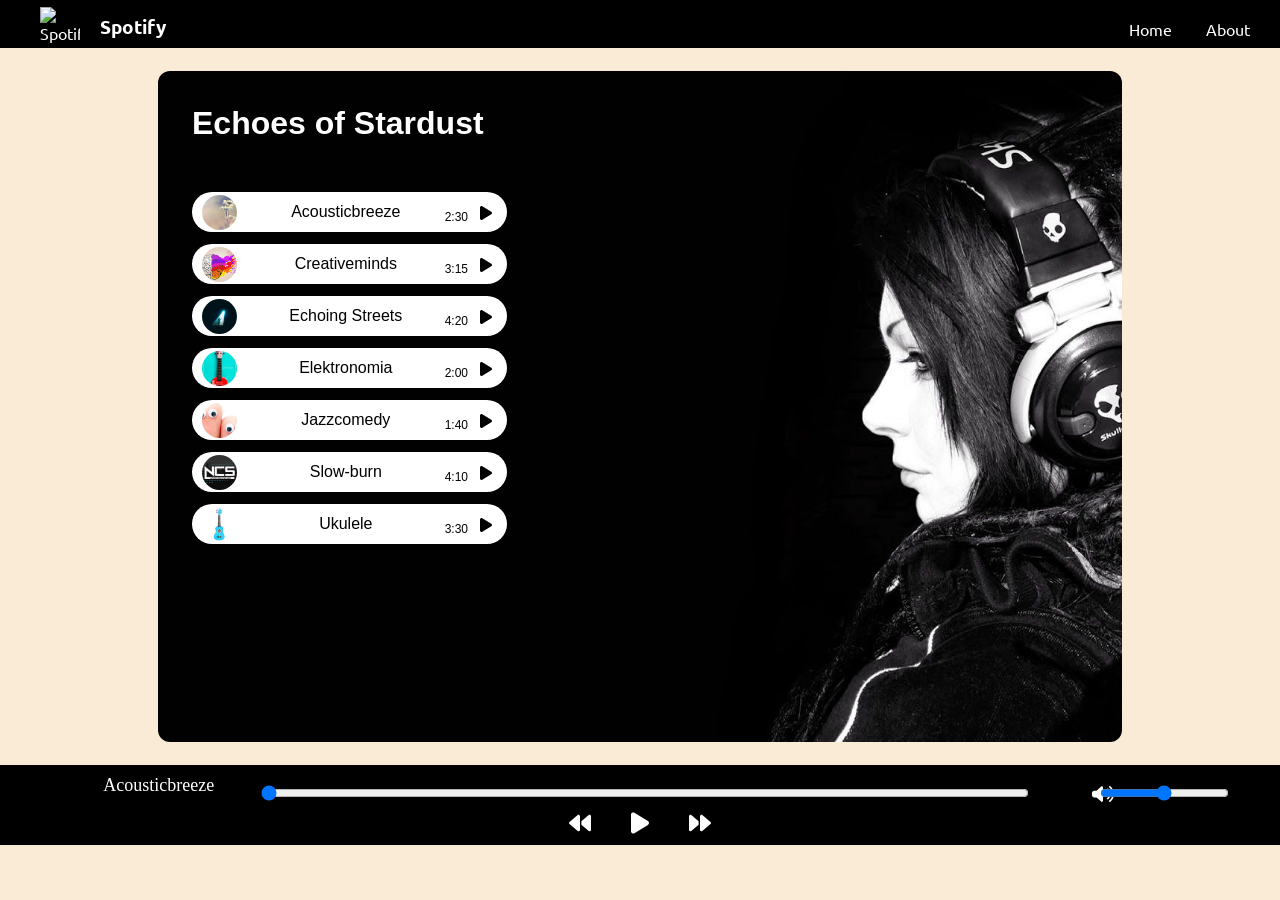
==== index.html @ 51877129 "Added Volume button" ====
<!DOCTYPE html>
<html lang="en">

<head>
  <meta charset="UTF-8">
  <meta name="viewport" content="width=device-width, initial-scale=1.0">
  <title>Spotify Clone</title>
  <link rel="stylesheet" href="style.css">
</head>

<body>
  <nav>
    <div class="nav-left">
      <img src="images/logo.png" alt="Spotify">
      <p>Spotify</p>
    </div>
    <div class="nav-right">
      <a href="#">Home</a>
      <a href="#">About</a>
    </div>
  </nav>

  <div class="container">
    <div class="songList">
      <h1>Echoes of Stardust</h1>
      <div class="songItemcontainer">

        <div class="songItem">
          <img id="bannerImg"  alt="10">
          <span class="songName"></span>
          <span class="songlistplay"><span class="timeStamp">05:34</span><span><img id="0" class="songListIcon"  src="icons/play-solid.svg" alt=""></span></span>
        </div>
        <div class="songItem">
          <img id="bannerImg"  alt="10">
          <span class="songName"></span>
          <span class="songlistplay"><span class="timeStamp">05:34</span><span><img id="1" class="songListIcon"  src="icons/play-solid.svg" alt=""></span></span>
        </div>
        <div class="songItem">
          <img id="bannerImg"  alt="10">
          <span class="songName"></span>
          <span class="songlistplay"><span class="timeStamp">05:34</span><span><img id="2" class="songListIcon"  src="icons/play-solid.svg" alt=""></span></span>
        </div>
        <div class="songItem">
          <img id="bannerImg"  alt="10">
          <span class="songName"></span>
          <span class="songlistplay"><span class="timeStamp">05:34</span><span><img id="3" class="songListIcon"  src="icons/play-solid.svg" alt=""></span></span>
        </div>
        <div class="songItem">
          <img id="bannerImg"  alt="10">
          <span class="songName"></span>
          <span class="songlistplay"><span class="timeStamp">05:34</span><span><img id="4" class="songListIcon"  src="icons/play-solid.svg" alt=""></span></span>
        </div>
        <div class="songItem">
          <img id="bannerImg"  alt="10">
          <span class="songName"></span>
          <span class="songlistplay"><span class="timeStamp">05:34</span><span><img id="5" class="songListIcon"  src="icons/play-solid.svg" alt=""></span></span>
        </div>
        <div class="songItem">
          <img id="bannerImg"  alt="10">
          <span class="songName"></span>
          <span class="songlistplay"><span class="timeStamp">05:34</span><span><img id="6" class="songListIcon"  src="icons/play-solid.svg" alt=""></span></span>
        </div>

      </div>
    </div>
  </div>

  <div class="bottom">
    <input type="range" min="0" max="100" value="0" class="songName" id="songBar">
    <img class="volumeIcon" src="icons/volume-high-solid.svg" alt="">
    <div class="volume-container">
      <input type="range" id="volume" min="0" max="0.4" step="0.01" value="0.2">
  </div>

    <div class="icons">
      <img src="icons/backward-solid.svg" id="previousBtn"></img>
      <img src="icons/play-solid.svg" id="masterPlay"></img>
      <img src="icons/forward-solid.svg" id="nextBtn"></img>
    </div>

    <div class="songInfo">
      <img src="images/playing.gif" width="42px" id="gif" alt="gif"><span id="masterSongName">First Song Name</span>
    </div>

  </div>
  
  <script src="script.js"></script>
</body>

</html>
---- style.css ----
@import url('https://fonts.googleapis.com/css2?family=Roboto:ital,wght@0,100;0,300;0,400;0,500;0,700;0,900;1,100;1,300;1,400;1,500;1,700;1,900&family=Ubuntu:ital,wght@0,400;0,500;0,700;1,700&display=swap');

body {
  background-color: antiquewhite;
}

*{
  margin: 0;
  padding: 0;
}

/* Navbar Design */
nav {
  font-family: "Ubuntu", sans-serif;
  display: flex;
  justify-content: space-between;
  align-items: center;
  background-color: rgb(0, 0, 0);
  color: white;
}

a {
  text-decoration: none;
  color: rgb(255, 255, 255);
  margin-right: 30px;
}

.nav-right {
  margin-top: 10px;
}

.nav-left {
  display: flex;
  align-items: center;
  gap: 20px;
}

.nav-left img {
  width: 40px;
  margin-top: 7px;
  margin-left: 40px;
  padding-bottom: 5px;
} 

.nav-left p {
  margin-top: 6px;
  font-weight: bolder;
  font-size: 1.2rem;
}

/* Container Design */
.songItemcontainer {
  margin-top: 50px;
}

.songItem {
  height: 40px;
  display: flex;
  background-color: white;
  width: 300px;
  color: black;
  margin: 12px 0 ;
  justify-content: space-between;
  align-items: center;
  border-radius: 24px;
  padding-right: 15px;
}

#bannerImg {
  width: 35px;
  margin: 0 10px;
  border-radius: 50%;
}

.timeStamp {
  margin:  0 12px 20px 0;
 font-size: 12px;
}

.songListIcon {
  width: 12px;
  padding-top: 6px;
  cursor: pointer;
  filter: brightness(0%);
}

/* Song Play Bar Design */
.container {
  min-height: 67vh;
  background-color: black;
  color: white;
  font-family: "Varela Round", sans-serif;
  display: flex;
  margin: 23px auto;
  width: 70%;
  border-radius: 12px;
  padding: 34px;
  background-image: url(images/bg.jpg);
  background-size: cover;
}

.bottom {
  position: sticky;
  bottom: 0;
  background-color: rgb(0, 0, 0);
  color: white;
  height: 80px;
  display: flex;
  justify-content: center;
  align-items: center;
  flex-direction: column;
}

#songBar {
  width: 60vw;
  margin: 10px 0px 10px 10px;
  cursor: pointer;
}

.icons {
  display: flex;
  justify-content: center;
  align-items: center;
}

.icons img {
  cursor: pointer;
  width: 22px;
}

#masterPlay {
  margin: 0px 40px;
  width: 18px;
}

.songInfo {
  position: absolute;
  left: 4vw;
  bottom: 5.5vh;
  font-size: 18px;
}

.songInfo img {
  margin-right: 10px;
  opacity: 0;
  transition: opacity 0.4s ease-in;
}

.volumeIcon {
  width: 22px;
  position: absolute;
  right: 13vw;
  bottom: 42px;
}

.volume-container {
  position: absolute;
  right: 4vw;
  bottom: 40px;
}
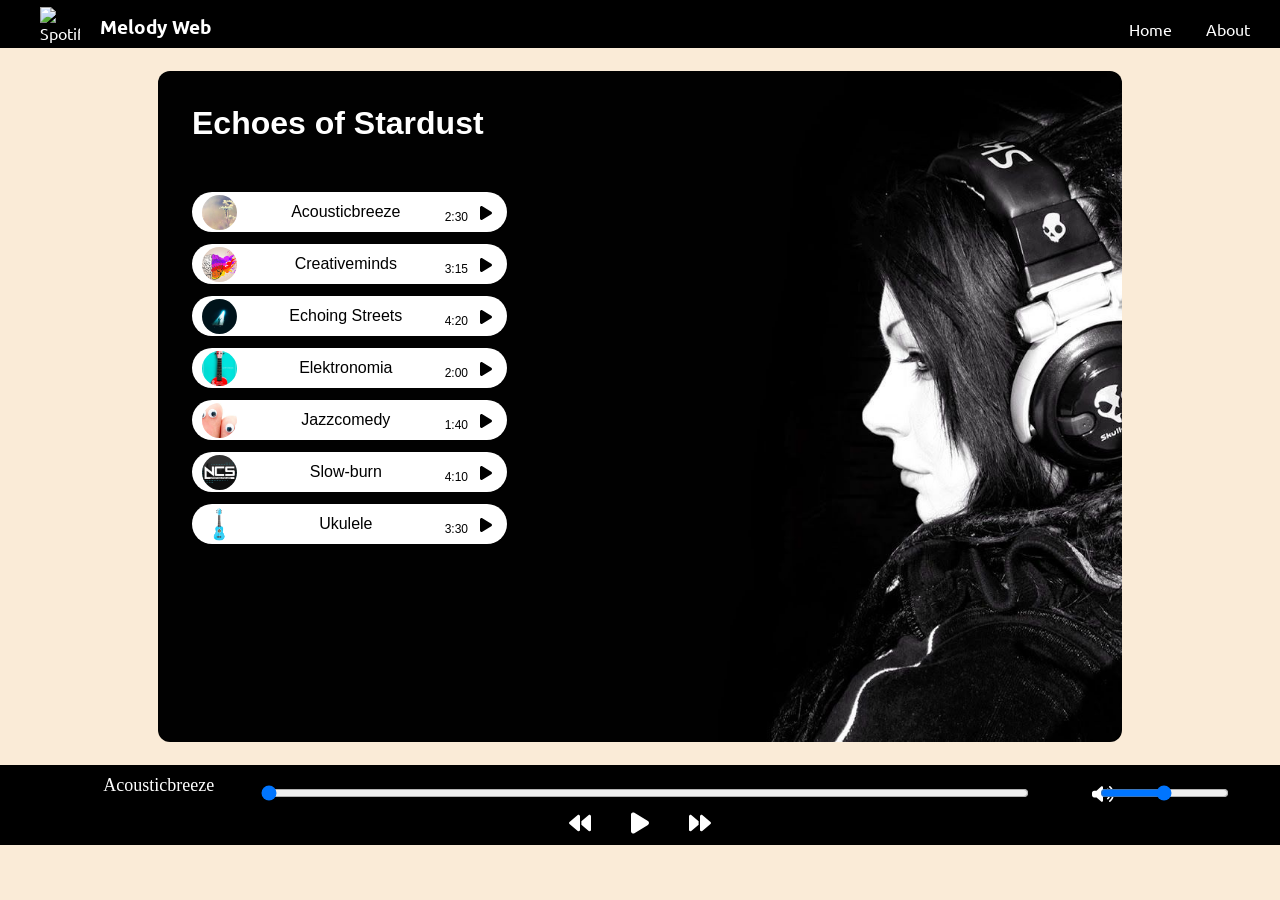
==== commit c8950eea: "Update index.html" ====
--- a/index.html
+++ b/index.html
@@ -4,7 +4,7 @@
 <head>
   <meta charset="UTF-8">
   <meta name="viewport" content="width=device-width, initial-scale=1.0">
-  <title>Spotify Clone</title>
+  <title>Melody Web</title>
   <link rel="stylesheet" href="style.css">
 </head>
 
@@ -12,7 +12,7 @@
   <nav>
     <div class="nav-left">
       <img src="images/logo.png" alt="Spotify">
-      <p>Spotify</p>
+      <p>Melody Web</p>
     </div>
     <div class="nav-right">
       <a href="#">Home</a>
@@ -87,4 +87,4 @@
   <script src="script.js"></script>
 </body>
 
-</html>+</html>
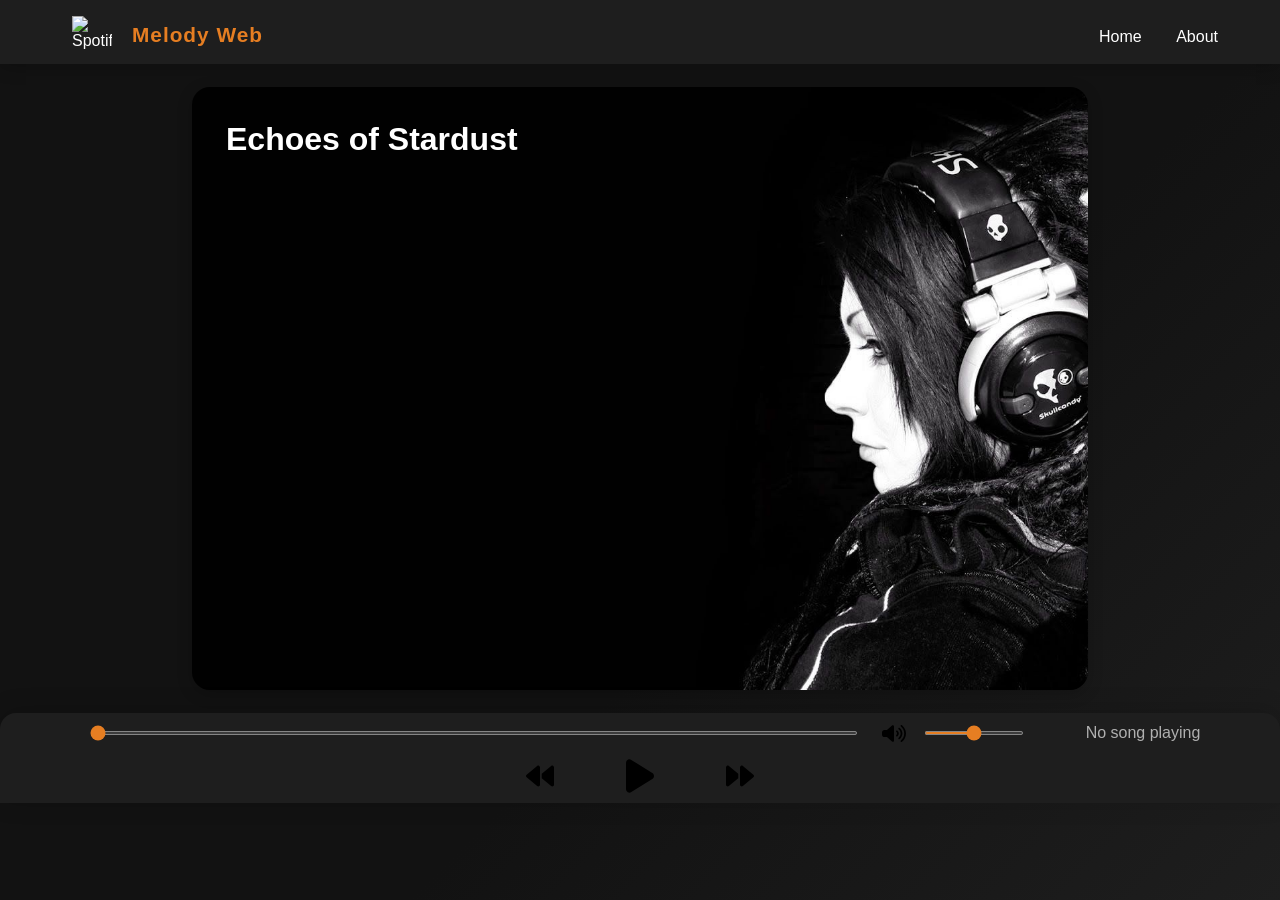
==== commit 88865a20: "Made the songs loading Dynamic" ====
--- a/index.html
+++ b/index.html
@@ -24,67 +24,34 @@
     <div class="songList">
       <h1>Echoes of Stardust</h1>
       <div class="songItemcontainer">
-
-        <div class="songItem">
-          <img id="bannerImg"  alt="10">
-          <span class="songName"></span>
-          <span class="songlistplay"><span class="timeStamp">05:34</span><span><img id="0" class="songListIcon"  src="icons/play-solid.svg" alt=""></span></span>
-        </div>
-        <div class="songItem">
-          <img id="bannerImg"  alt="10">
-          <span class="songName"></span>
-          <span class="songlistplay"><span class="timeStamp">05:34</span><span><img id="1" class="songListIcon"  src="icons/play-solid.svg" alt=""></span></span>
-        </div>
-        <div class="songItem">
-          <img id="bannerImg"  alt="10">
-          <span class="songName"></span>
-          <span class="songlistplay"><span class="timeStamp">05:34</span><span><img id="2" class="songListIcon"  src="icons/play-solid.svg" alt=""></span></span>
-        </div>
-        <div class="songItem">
-          <img id="bannerImg"  alt="10">
-          <span class="songName"></span>
-          <span class="songlistplay"><span class="timeStamp">05:34</span><span><img id="3" class="songListIcon"  src="icons/play-solid.svg" alt=""></span></span>
-        </div>
-        <div class="songItem">
-          <img id="bannerImg"  alt="10">
-          <span class="songName"></span>
-          <span class="songlistplay"><span class="timeStamp">05:34</span><span><img id="4" class="songListIcon"  src="icons/play-solid.svg" alt=""></span></span>
-        </div>
-        <div class="songItem">
-          <img id="bannerImg"  alt="10">
-          <span class="songName"></span>
-          <span class="songlistplay"><span class="timeStamp">05:34</span><span><img id="5" class="songListIcon"  src="icons/play-solid.svg" alt=""></span></span>
-        </div>
-        <div class="songItem">
-          <img id="bannerImg"  alt="10">
-          <span class="songName"></span>
-          <span class="songlistplay"><span class="timeStamp">05:34</span><span><img id="6" class="songListIcon"  src="icons/play-solid.svg" alt=""></span></span>
-        </div>
-
+        <div id="songListContainer" class="songItemcontainer"></div>
       </div>
     </div>
   </div>
 
   <div class="bottom">
-    <input type="range" min="0" max="100" value="0" class="songName" id="songBar">
-    <img class="volumeIcon" src="icons/volume-high-solid.svg" alt="">
-    <div class="volume-container">
-      <input type="range" id="volume" min="0" max="0.4" step="0.01" value="0.2">
-  </div>
-
-    <div class="icons">
-      <img src="icons/backward-solid.svg" id="previousBtn"></img>
-      <img src="icons/play-solid.svg" id="masterPlay"></img>
-      <img src="icons/forward-solid.svg" id="nextBtn"></img>
+  <div class="controls-bar">
+    <input type="range" min="0" max="100" value="0" id="songBar">
+    
+    <div class="volume-controls">
+      <img class="volumeIcon" src="icons/volume-high-solid.svg" alt="">
+      <input type="range" id="volume" min="0" max="1" step="0.01" value="0.5">
     </div>
 
     <div class="songInfo">
-      <img src="images/playing.gif" width="42px" id="gif" alt="gif"><span id="masterSongName">First Song Name</span>
+      <img src="images/playing.gif" width="28px" id="gif" alt="gif">
+      <span id="masterSongName">No song playing</span>
     </div>
+  </div>
 
+  <div class="icons">
+    <img src="icons/backward-solid.svg" id="previousBtn">
+    <img src="icons/play-solid.svg" id="masterPlay">
+    <img src="icons/forward-solid.svg" id="nextBtn">
   </div>
-  
-  <script src="script.js"></script>
+</div>
+
+<script src="script.js"></script>
 </body>
 
-</html>
+</html>
--- a/style.css
+++ b/style.css
@@ -1,12 +1,30 @@
+:root {
+  --primary-bg: #121212;
+  --secondary-bg: #1e1e1e;
+  --accent: #e67e22;             /* Warm orange */
+  --accent-hover: #d35400;
+  --text-main: #ffffff;
+  --text-secondary: #b0b0b0;
+  --card-bg: #2c2c2c;
+  --card-hover: #3a3a3a;
+  --border-radius: 16px;
+  --shadow: 0 4px 16px rgba(0, 0, 0, 0.2);
+}
+
+
 @import url('https://fonts.googleapis.com/css2?family=Roboto:ital,wght@0,100;0,300;0,400;0,500;0,700;0,900;1,100;1,300;1,400;1,500;1,700;1,900&family=Ubuntu:ital,wght@0,400;0,500;0,700;1,700&display=swap');
 
 body {
-  background-color: antiquewhite;
-}
-
-*{
+  background: linear-gradient(135deg, var(--primary-bg) 60%, var(--secondary-bg) 100%);
+  color: var(--text-main);
+  font-family: 'Roboto', 'Ubuntu', sans-serif;
+  min-height: 100vh;
+}
+
+* {
   margin: 0;
   padding: 0;
+  box-sizing: border-box;
 }
 
 /* Navbar Design */
@@ -15,14 +33,22 @@
   display: flex;
   justify-content: space-between;
   align-items: center;
-  background-color: rgb(0, 0, 0);
-  color: white;
+  background: var(--secondary-bg);
+  color: var(--text-main);
+  box-shadow: var(--shadow);
+  padding: 0 32px;
+  height: 64px;
 }
 
 a {
   text-decoration: none;
-  color: rgb(255, 255, 255);
+  color: var(--text-main);
   margin-right: 30px;
+  font-weight: 500;
+  transition: color 0.2s;
+}
+a:hover {
+  color: var(--accent);
 }
 
 .nav-right {
@@ -40,12 +66,14 @@
   margin-top: 7px;
   margin-left: 40px;
   padding-bottom: 5px;
-} 
+}
 
 .nav-left p {
   margin-top: 6px;
   font-weight: bolder;
-  font-size: 1.2rem;
+  font-size: 1.3rem;
+  letter-spacing: 1px;
+  color: var(--accent);
 }
 
 /* Container Design */
@@ -54,103 +82,138 @@
 }
 
 .songItem {
-  height: 40px;
-  display: flex;
-  background-color: white;
-  width: 300px;
-  color: black;
-  margin: 12px 0 ;
+  height: 56px;
+  display: flex;
+  background: var(--card-bg);
+  color: var(--text-main);
+  width: 340px;
+  margin: 16px 0;
   justify-content: space-between;
   align-items: center;
-  border-radius: 24px;
-  padding-right: 15px;
-}
-
-#bannerImg {
-  width: 35px;
-  margin: 0 10px;
+  border-radius: var(--border-radius);
+  padding-right: 18px;
+  box-shadow: var(--shadow);
+  transition: background 0.2s, transform 0.2s;
+  cursor: pointer;
+}
+.songItem:hover {
+  background: var(--card-hover);
+  transform: translateY(-2px) scale(1.02);
+}
+
+.bannerImg {
+  width: 44px;
+  margin: 0 14px;
   border-radius: 50%;
+  box-shadow: 0 2px 8px rgba(0,0,0,0.18);
+  border: 2px solid var(--accent);
+}
+
+.songName {
+  font-weight: 500;
+  font-size: 1.1rem;
+  color: var(--text-main);
 }
 
 .timeStamp {
-  margin:  0 12px 20px 0;
- font-size: 12px;
+  margin: 0 12px 20px 0;
+  font-size: 13px;
+  color: var(--text-secondary);
 }
 
 .songListIcon {
-  width: 12px;
+  width: 18px;
   padding-top: 6px;
   cursor: pointer;
-  filter: brightness(0%);
+  filter: brightness(0) invert(1);
+  transition: filter 0.2s;
+}
+.songListIcon:hover {
+  filter: brightness(0) invert(0.7) sepia(1) hue-rotate(-20deg) saturate(5) brightness(1.2);
 }
 
 /* Song Play Bar Design */
 .container {
   min-height: 67vh;
-  background-color: black;
-  color: white;
+  background: var(--secondary-bg);
+  color: var(--text-main);
   font-family: "Varela Round", sans-serif;
   display: flex;
   margin: 23px auto;
   width: 70%;
-  border-radius: 12px;
+  border-radius: 18px;
   padding: 34px;
   background-image: url(images/bg.jpg);
   background-size: cover;
+  box-shadow: var(--shadow);
 }
 
 .bottom {
   position: sticky;
   bottom: 0;
-  background-color: rgb(0, 0, 0);
-  color: white;
-  height: 80px;
+  background: var(--secondary-bg);
+  color: var(--text-main);
+  height: 90px;
   display: flex;
   justify-content: center;
   align-items: center;
   flex-direction: column;
+  box-shadow: 0 -2px 24px rgba(0,0,0,0.18);
+  border-top-left-radius: var(--border-radius);
+  border-top-right-radius: var(--border-radius);
 }
 
 #songBar {
   width: 60vw;
   margin: 10px 0px 10px 10px;
   cursor: pointer;
+  accent-color: var(--accent);
+  background: var(--primary-bg);
+  border-radius: 8px;
+  height: 4px;
 }
 
 .icons {
   display: flex;
   justify-content: center;
   align-items: center;
+  gap: 32px;
 }
 
 .icons img {
   cursor: pointer;
-  width: 22px;
+  width: 28px;
+  filter: invert(1) brightness(1.2);
+  transition: filter 0.2s, transform 0.2s;
+}
+.icons img:hover {
+  filter: invert(1) brightness(1.5) sepia(1) hue-rotate(-20deg) saturate(5) brightness(1.2);
+  transform: scale(1.15);
 }
 
 #masterPlay {
   margin: 0px 40px;
-  width: 18px;
+  width: 28px;
 }
 
 .songInfo {
-  position: absolute;
-  left: 4vw;
-  bottom: 5.5vh;
-  font-size: 18px;
-}
-
+  display: flex;
+  align-items: center;
+  gap: 10px;
+  font-size: 16px;
+  color: var(--text-secondary);
+}
 .songInfo img {
-  margin-right: 10px;
   opacity: 0;
-  transition: opacity 0.4s ease-in;
+  transition: opacity 0.3s ease-in;
 }
 
 .volumeIcon {
-  width: 22px;
+  width: 26px;
   position: absolute;
   right: 13vw;
   bottom: 42px;
+  filter: invert(1) brightness(1.2);
 }
 
 .volume-container {
@@ -158,3 +221,76 @@
   right: 4vw;
   bottom: 40px;
 }
+
+#volume {
+  accent-color: var(--accent);
+  width: 110px;
+  margin-left: 8px;
+  border-radius: 8px;
+  background: var(--primary-bg);
+  height: 4px;
+}
+
+.controls-bar {
+  display: flex;
+  align-items: center;
+  justify-content: center;
+  gap: 24px;
+  margin-bottom: 12px;
+  flex-wrap: wrap;
+}
+
+.volume-controls {
+  display: flex;
+  align-items: center;
+  gap: 10px;
+}
+
+.volumeIcon {
+  position: static;
+  width: 24px;
+  filter: invert(1) brightness(1.2);
+}
+
+#volume {
+  width: 100px;
+}
+
+
+@media (max-width: 900px) {
+  .container {
+    width: 95%;
+    padding: 18px;
+  }
+  .songItem {
+    width: 95vw;
+    max-width: 340px;
+  }
+  #songBar {
+    width: 90vw;
+  }
+}
+
+@media (max-width: 600px) {
+  .bottom {
+    height: auto;
+    padding: 16px 10px;
+    flex-direction: column;
+  }
+
+  .controls-bar {
+    flex-direction: column;
+    gap: 12px;
+  }
+
+  .volume-controls {
+    justify-content: center;
+  }
+
+  .songInfo {
+    position: static;
+    font-size: 16px;
+    margin-top: 10px;
+    justify-content: center;
+  }
+}
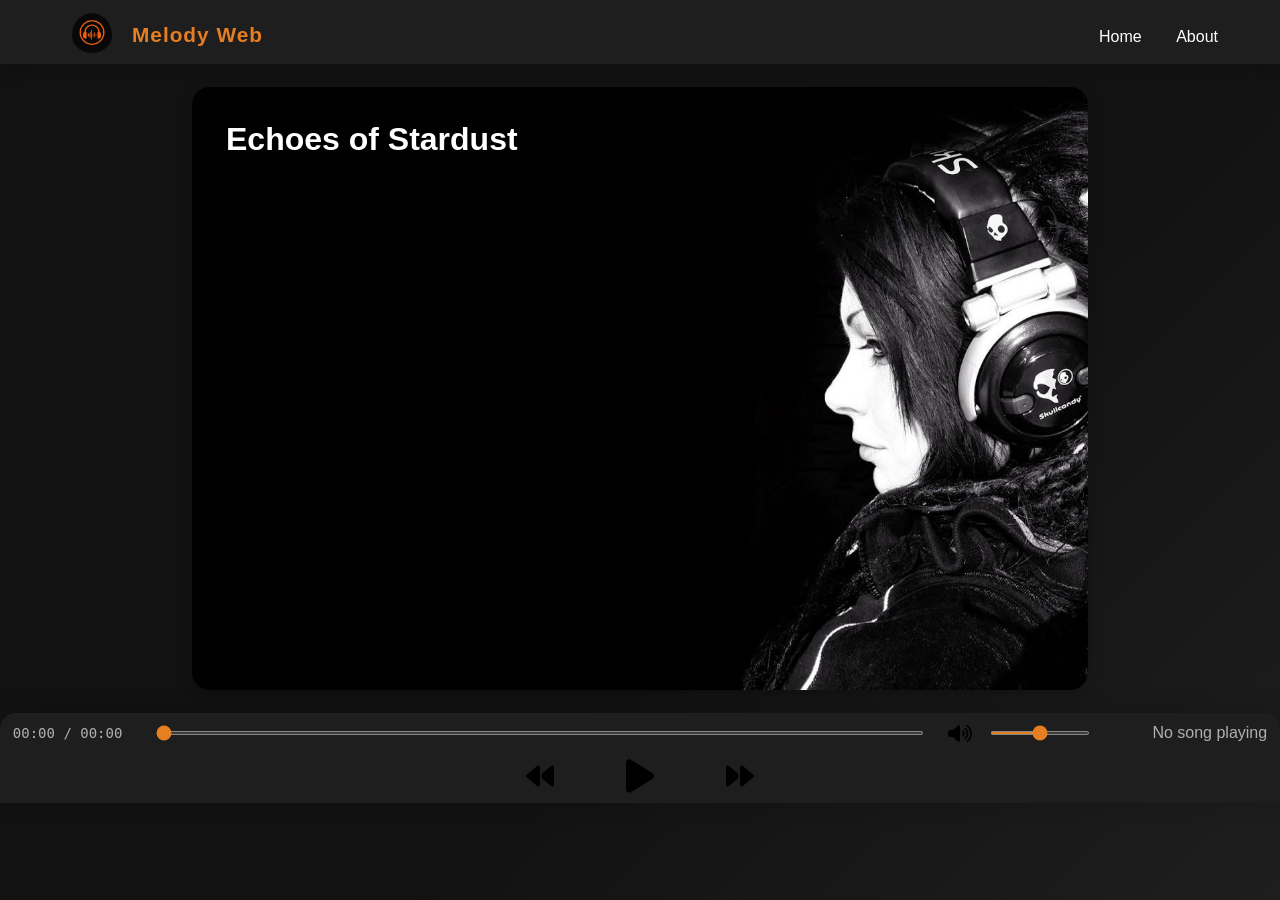
==== commit d8cbf544: "Added minor functionalities and Logo" ====
--- a/index.html
+++ b/index.html
@@ -11,7 +11,7 @@
 <body>
   <nav>
     <div class="nav-left">
-      <img src="images/logo.png" alt="Spotify">
+      <img src="images/mainlogo.png" alt="Spotify">
       <p>Melody Web</p>
     </div>
     <div class="nav-right">
@@ -31,6 +31,10 @@
 
   <div class="bottom">
   <div class="controls-bar">
+    <div class="time-progress">
+      <span id="currentTime">00:00</span> / <span id="totalDuration">00:00</span>
+   </div>
+
     <input type="range" min="0" max="100" value="0" id="songBar">
     
     <div class="volume-controls">
--- a/style.css
+++ b/style.css
@@ -1,7 +1,7 @@
 :root {
   --primary-bg: #121212;
   --secondary-bg: #1e1e1e;
-  --accent: #e67e22;             /* Warm orange */
+  --accent: #e67e22;             
   --accent-hover: #d35400;
   --text-main: #ffffff;
   --text-secondary: #b0b0b0;
@@ -66,6 +66,7 @@
   margin-top: 7px;
   margin-left: 40px;
   padding-bottom: 5px;
+  border-radius: 50%;
 }
 
 .nav-left p {
@@ -82,20 +83,72 @@
 }
 
 .songItem {
-  height: 56px;
-  display: flex;
+  display: flex;
+  align-items: center;
+  justify-content: space-between;
   background: var(--card-bg);
   color: var(--text-main);
   width: 340px;
   margin: 16px 0;
-  justify-content: space-between;
-  align-items: center;
   border-radius: var(--border-radius);
-  padding-right: 18px;
+  padding: 0 16px;
+  height: 56px;
   box-shadow: var(--shadow);
   transition: background 0.2s, transform 0.2s;
   cursor: pointer;
 }
+
+.songItem:hover {
+  background: var(--card-hover);
+  transform: translateY(-2px) scale(1.02);
+}
+
+.songItem img.bannerImg {
+  width: 44px;
+  border-radius: 50%;
+  margin-right: 12px;
+  border: 2px solid var(--accent);
+  box-shadow: 0 2px 8px rgba(0, 0, 0, 0.18);
+}
+
+.songName {
+  flex: 1;
+  font-weight: 500;
+  font-size: 1.05rem;
+  color: var(--text-main);
+  white-space: nowrap;
+  overflow: hidden;
+  text-overflow: ellipsis;
+}
+
+.songName:hover {
+  overflow: visible;
+  white-space: normal;
+  background: rgba(0, 0, 0, 0.8);
+  padding: 4px 6px;
+  border-radius: 6px;
+  position: absolute;
+  z-index: 10;
+}
+
+.songlistplay {
+  display: flex;
+  align-items: center;
+  gap: 8px;
+}
+
+.timeStamp {
+  font-size: 13px;
+  color: var(--text-secondary);
+}
+
+.time-progress {
+  font-size: 14px;
+  font-family: monospace;
+  color: var(--text-secondary);
+  min-width: 100px;
+}
+
 .songItem:hover {
   background: var(--card-hover);
   transform: translateY(-2px) scale(1.02);
@@ -113,12 +166,6 @@
   font-weight: 500;
   font-size: 1.1rem;
   color: var(--text-main);
-}
-
-.timeStamp {
-  margin: 0 12px 20px 0;
-  font-size: 13px;
-  color: var(--text-secondary);
 }
 
 .songListIcon {
@@ -256,7 +303,6 @@
   width: 100px;
 }
 
-
 @media (max-width: 900px) {
   .container {
     width: 95%;
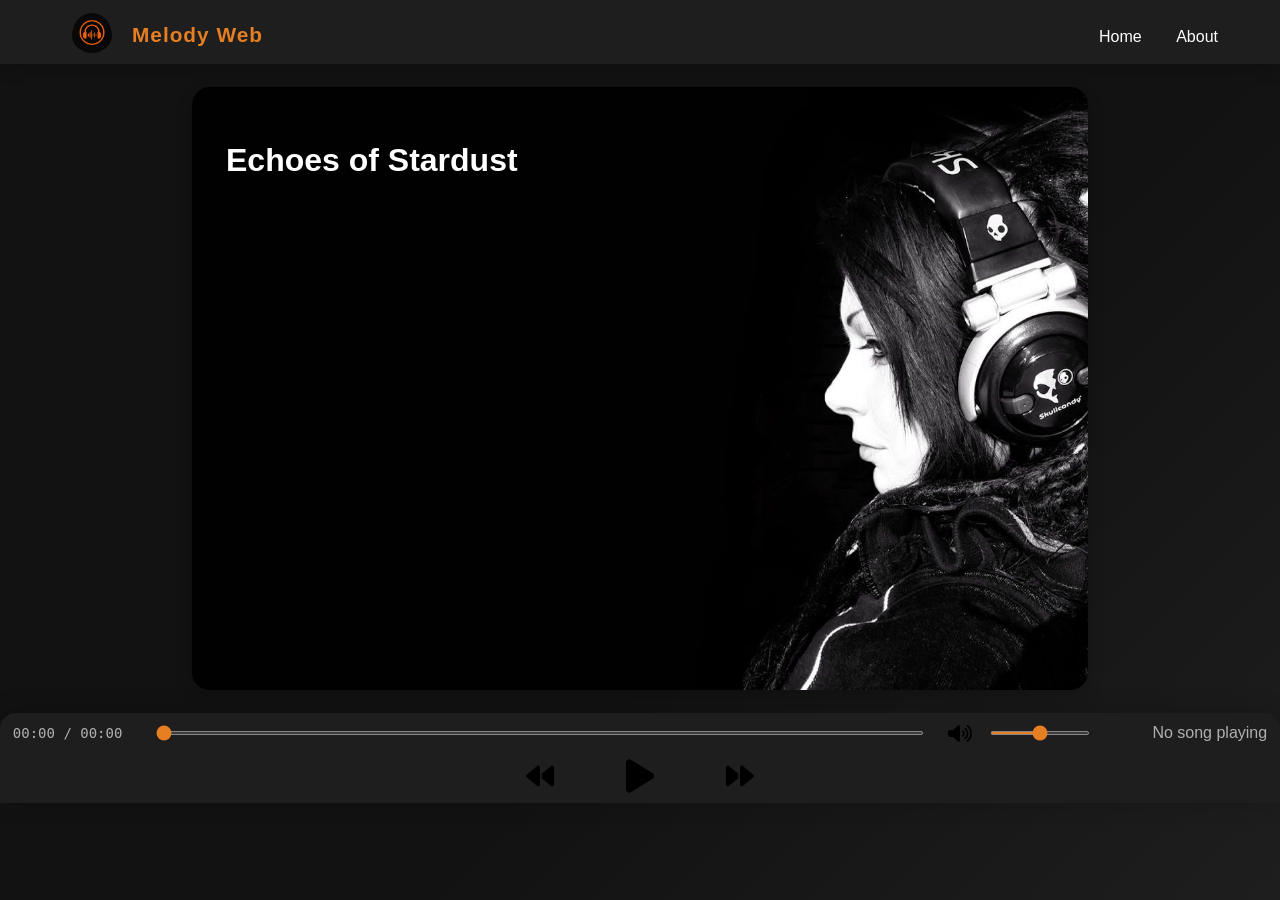
==== commit e523fc90: "Added Infinite Scrolling and standardised the styling for all browser" ====
--- a/index.html
+++ b/index.html
@@ -5,13 +5,14 @@
   <meta charset="UTF-8">
   <meta name="viewport" content="width=device-width, initial-scale=1.0">
   <title>Melody Web</title>
+  <link rel="stylesheet" href="normalize.css">
   <link rel="stylesheet" href="style.css">
 </head>
 
 <body>
   <nav>
     <div class="nav-left">
-      <img src="images/mainlogo.png" alt="Spotify">
+      <img src="images/logo.png" alt="Spotify">
       <p>Melody Web</p>
     </div>
     <div class="nav-right">
@@ -23,9 +24,7 @@
   <div class="container">
     <div class="songList">
       <h1>Echoes of Stardust</h1>
-      <div class="songItemcontainer">
-        <div id="songListContainer" class="songItemcontainer"></div>
-      </div>
+      <div id="songListContainer" class="songItemcontainer"></div>
     </div>
   </div>
 
--- a/style.css
+++ b/style.css
@@ -77,9 +77,32 @@
   color: var(--accent);
 }
 
-/* Container Design */
 .songItemcontainer {
   margin-top: 50px;
+  max-height: 500px;
+  overflow-y: auto;
+  overflow-x: hidden;
+  padding-right: 4px;
+}
+
+.songItemcontainer::-webkit-scrollbar {
+  width: 8px;
+}
+
+.songItemcontainer::-webkit-scrollbar-track {
+  background: transparent;
+}
+
+.songItemcontainer::-webkit-scrollbar-thumb {
+  background-color: var(--card-hover);
+  border-radius: 8px;
+  border: 2px solid transparent;
+  background-clip: content-box;
+}
+
+.songItemcontainer {
+  scrollbar-width: thin;
+  scrollbar-color: var(--card-hover) transparent;
 }
 
 .songItem {
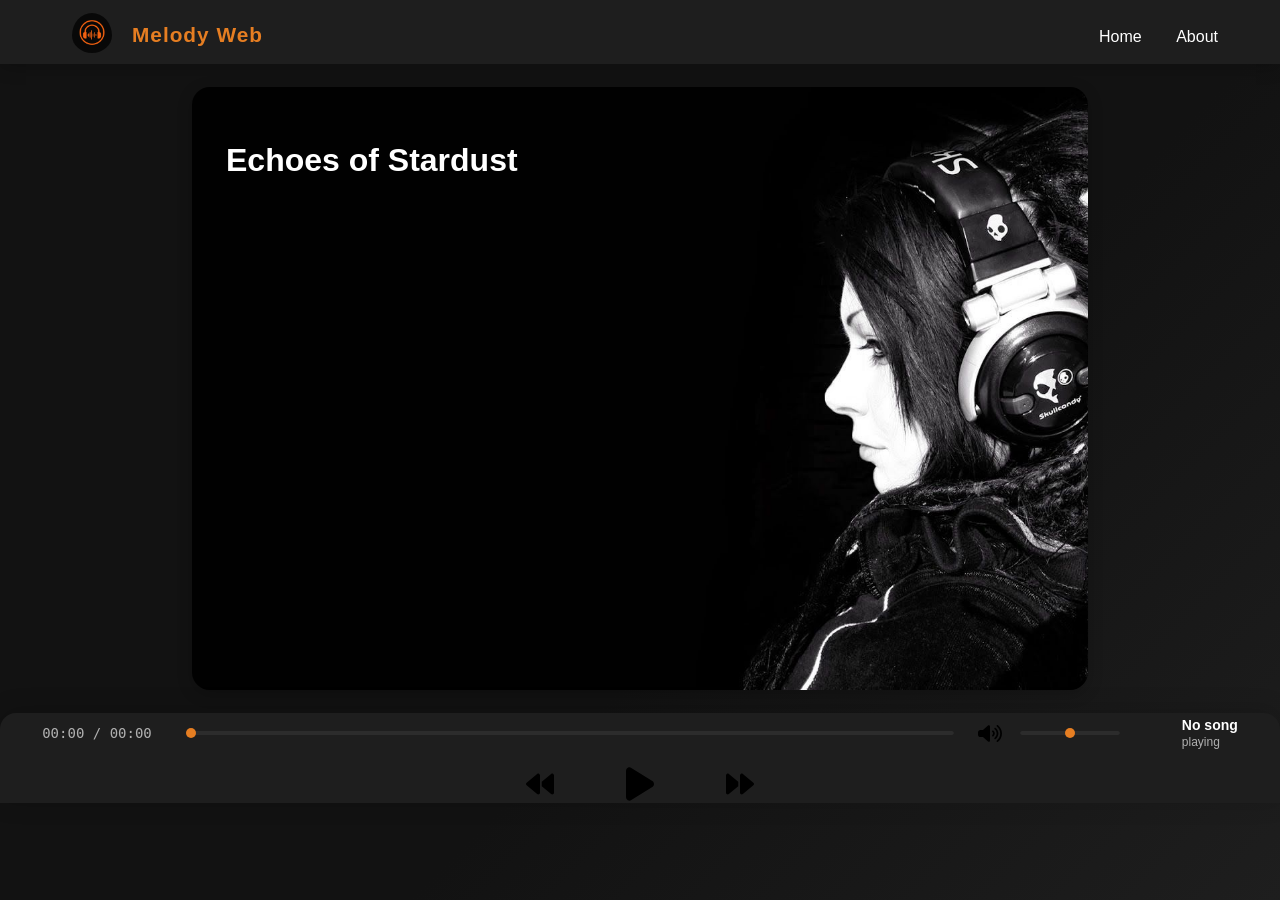
==== commit 748a1424: "fixed minor bugs" ====
--- a/index.html
+++ b/index.html
@@ -43,7 +43,10 @@
 
     <div class="songInfo">
       <img src="images/playing.gif" width="28px" id="gif" alt="gif">
-      <span id="masterSongName">No song playing</span>
+      <div id="masterSongName">
+        <span class="track-title">No song</span>
+        <span class="track-artist">playing</span>
+      </div>
     </div>
   </div>
 
--- a/style.css
+++ b/style.css
@@ -185,12 +185,6 @@
   border: 2px solid var(--accent);
 }
 
-.songName {
-  font-weight: 500;
-  font-size: 1.1rem;
-  color: var(--text-main);
-}
-
 .songListIcon {
   width: 18px;
   padding-top: 6px;
@@ -308,6 +302,8 @@
   gap: 24px;
   margin-bottom: 12px;
   flex-wrap: wrap;
+  min-height: 40px;
+  overflow: hidden;
 }
 
 .volume-controls {
@@ -324,6 +320,85 @@
 
 #volume {
   width: 100px;
+}
+
+#masterSongName {
+  max-width: 200px;
+  display: flex;
+  flex-direction: column;
+  font-size: 14px;
+  color: var(--text-main);
+  white-space: nowrap;
+  overflow: hidden;
+  text-overflow: ellipsis;
+  max-width: 200px;
+  line-height: 1.3;
+  text-align: left;
+  text-overflow: ellipsis;
+}
+
+.track-title {
+  font-weight: 600;
+  color: var(--text-main);
+}
+
+.track-artist {
+  font-size: 12px;
+  color: var(--text-secondary);
+  font-weight: 400;
+}
+
+/* Shrink the range slider thumbs and add hover effect */
+
+/* General range styling */
+input[type="range"] {
+  -webkit-appearance: none;
+  appearance: none;
+  background: var(--primary-bg);
+  height: 4px;
+  border-radius: 4px;
+  cursor: pointer;
+}
+
+/* Track style for Chrome/Edge/Safari */
+input[type="range"]::-webkit-slider-runnable-track {
+  background: var(--card-bg);
+  height: 4px;
+  border-radius: 4px;
+}
+
+/* Thumb style */
+input[type="range"]::-webkit-slider-thumb {
+  -webkit-appearance: none;
+  appearance: none;
+  height: 10px;
+  width: 10px;
+  background: var(--accent);
+  border-radius: 50%;
+  cursor: pointer;
+  transition: transform 0.2s ease;
+  margin-top: -3px; /* Aligns with track */
+}
+
+input[type="range"]::-webkit-slider-thumb:hover {
+  transform: scale(1.2);
+  background: var(--accent-hover);
+}
+
+/* Firefox thumb */
+input[type="range"]::-moz-range-thumb {
+  height: 10px;
+  width: 10px;
+  background: var(--accent);
+  border: none;
+  border-radius: 50%;
+  cursor: pointer;
+  transition: transform 0.2s ease;
+}
+
+input[type="range"]::-moz-range-thumb:hover {
+  transform: scale(1.3);
+  background: var(--accent-hover);
 }
 
 @media (max-width: 900px) {
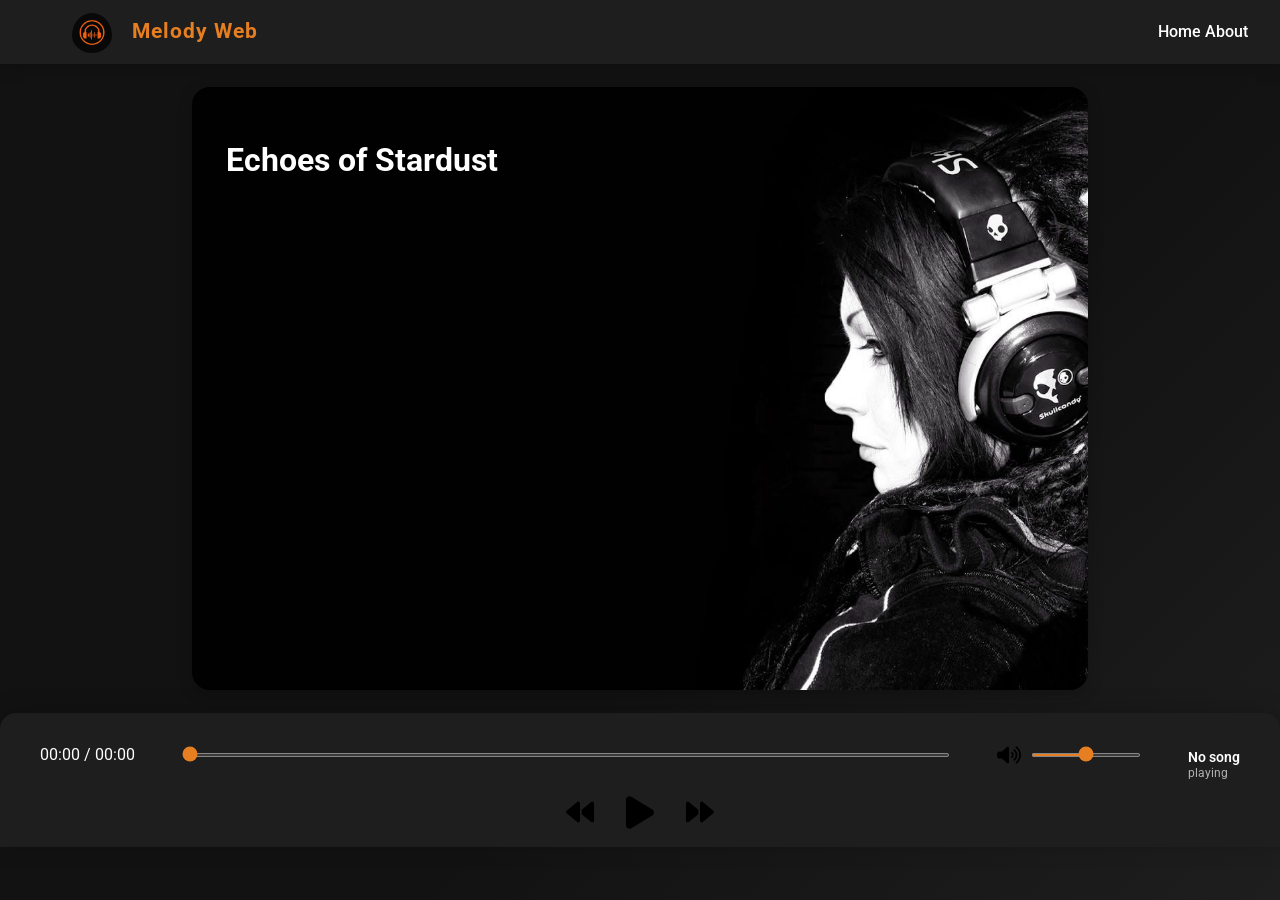
==== commit 386c5743: "Added different files for css and minor functionality in player" ====
--- a/index.html
+++ b/index.html
@@ -5,8 +5,11 @@
   <meta charset="UTF-8">
   <meta name="viewport" content="width=device-width, initial-scale=1.0">
   <title>Melody Web</title>
-  <link rel="stylesheet" href="normalize.css">
-  <link rel="stylesheet" href="style.css">
+  <link rel="stylesheet" href="styles/normalize.css">
+  <!-- <link rel="stylesheet" href="styles/style.css"> -->
+  <link rel="stylesheet" href="styles/base.css">
+  <link rel="stylesheet" href="styles/theme.css">
+  <link rel="stylesheet" href="styles/responsive.css">
 </head>
 
 <body>
@@ -17,7 +20,7 @@
     </div>
     <div class="nav-right">
       <a href="#">Home</a>
-      <a href="#">About</a>
+      <a href="About.html">About</a>
     </div>
   </nav>
 
--- a/styles/style.css
+++ b/styles/style.css
@@ -0,0 +1,590 @@
+/* NO LONGER IN USE */
+
+:root {
+  --primary-bg: #121212;
+  --secondary-bg: #1e1e1e;
+  --accent: #e67e22;             
+  --accent-hover: #d35400;
+  --text-main: #ffffff;
+  --text-secondary: #b0b0b0;
+  --card-bg: #2c2c2c;
+  --card-hover: #3a3a3a;
+  --border-radius: 16px;
+  --shadow: 0 4px 16px rgba(0, 0, 0, 0.2);
+}
+
+
+@import url('https://fonts.googleapis.com/css2?family=Roboto:ital,wght@0,100;0,300;0,400;0,500;0,700;0,900;1,100;1,300;1,400;1,500;1,700;1,900&family=Ubuntu:ital,wght@0,400;0,500;0,700;1,700&display=swap');
+
+body {
+  background: linear-gradient(135deg, var(--primary-bg) 60%, var(--secondary-bg) 100%);
+  color: var(--text-main);
+  font-family: 'Roboto', 'Ubuntu', sans-serif;
+  min-height: 100vh;
+}
+
+* {
+  margin: 0;
+  padding: 0;
+  box-sizing: border-box;
+}
+
+/* Navbar Design */
+nav {
+  font-family: "Ubuntu", sans-serif;
+  display: flex;
+  justify-content: space-between;
+  align-items: center;
+  background: var(--secondary-bg);
+  color: var(--text-main);
+  box-shadow: var(--shadow);
+  padding: 0 32px;
+  height: 64px;
+}
+
+a {
+  text-decoration: none;
+  color: var(--text-main);
+  margin-right: 30px;
+  font-weight: 500;
+  transition: color 0.2s;
+}
+a:hover {
+  color: var(--accent);
+}
+
+.nav-right {
+  margin-top: 10px;
+}
+
+.nav-left {
+  display: flex;
+  align-items: center;
+  gap: 20px;
+}
+
+.nav-left img {
+  width: 40px;
+  margin-top: 7px;
+  margin-left: 40px;
+  padding-bottom: 5px;
+  border-radius: 50%;
+}
+
+.nav-left p {
+  margin-top: 6px;
+  font-weight: bolder;
+  font-size: 1.3rem;
+  letter-spacing: 1px;
+  color: var(--accent);
+}
+
+.songItemcontainer {
+  margin-top: 50px;
+  max-height: 500px;
+  overflow-y: auto;
+  overflow-x: hidden;
+  padding-right: 4px;
+}
+
+.songItemcontainer::-webkit-scrollbar {
+  width: 8px;
+}
+
+.songItemcontainer::-webkit-scrollbar-track {
+  background: transparent;
+}
+
+.songItemcontainer::-webkit-scrollbar-thumb {
+  background-color: var(--card-hover);
+  border-radius: 8px;
+  border: 2px solid transparent;
+  background-clip: content-box;
+}
+
+.songItemcontainer {
+  scrollbar-width: thin;
+  scrollbar-color: var(--card-hover) transparent;
+}
+
+.songItem {
+  display: flex;
+  align-items: center;
+  justify-content: space-between;
+  background: var(--card-bg);
+  color: var(--text-main);
+  width: 340px;
+  margin: 16px 0;
+  border-radius: var(--border-radius);
+  padding: 0 16px;
+  height: 56px;
+  box-shadow: var(--shadow);
+  transition: background 0.2s, transform 0.2s;
+  cursor: pointer;
+}
+
+.songItem:hover {
+  background: var(--card-hover);
+  transform: translateY(-2px) scale(1.02);
+}
+
+.songItem img.bannerImg {
+  width: 44px;
+  border-radius: 50%;
+  margin-right: 12px;
+  border: 2px solid var(--accent);
+  box-shadow: 0 2px 8px rgba(0, 0, 0, 0.18);
+}
+
+.songName {
+  flex: 1;
+  font-weight: 500;
+  font-size: 1.05rem;
+  color: var(--text-main);
+  white-space: nowrap;
+  overflow: hidden;
+  text-overflow: ellipsis;
+}
+
+.songName:hover {
+  overflow: visible;
+  white-space: normal;
+  background: rgba(0, 0, 0, 0.8);
+  padding: 4px 6px;
+  border-radius: 6px;
+  position: absolute;
+  z-index: 10;
+}
+
+.songlistplay {
+  display: flex;
+  align-items: center;
+  gap: 10px;
+}
+
+.timeStamp {
+  font-size: 13px;
+  color: var(--text-secondary);
+}
+
+.time-progress {
+  font-size: 14px;
+  font-family: monospace;
+  color: var(--text-secondary);
+  min-width: 100px;
+}
+
+.bannerImg {
+  width: 44px;
+  margin: 0 14px;
+  border-radius: 50%;
+  box-shadow: 0 2px 8px rgba(0,0,0,0.18);
+  border: 2px solid var(--accent);
+}
+
+.songListIcon {
+  width: 18px;
+  padding-top: 6px;
+  cursor: pointer;
+  filter: brightness(0) invert(1);
+  transition: transform 0.2s, filter 0.2s;
+
+}
+.songListIcon:hover {
+  transform: scale(1.2);
+  filter: brightness(0) invert(0.7) sepia(1) hue-rotate(-20deg) saturate(5) brightness(1.2);
+}
+
+.likeIcon {
+  width: 22px;
+  height: 22px;
+  cursor: pointer;
+  transition: transform 0.2s, filter 0.2s;
+  filter: brightness(0) invert(1);
+  margin-left: 8px;
+}
+
+.likeIcon:hover {
+  transform: scale(1.2); /* subtle bounce */
+}
+
+.likeIcon.liked {
+  filter: none;
+}
+/* Song Play Bar Design */
+.container {
+  min-height: 67vh;
+  background: var(--secondary-bg);
+  color: var(--text-main);
+  font-family: "Varela Round", sans-serif;
+  display: flex;
+  margin: 23px auto;
+  width: 70%;
+  border-radius: 18px;
+  padding: 34px;
+  background-image: url(../images/bg.jpg);
+  background-size: cover;
+  box-shadow: var(--shadow);
+}
+
+.bottom {
+  position: sticky;
+  bottom: 0;
+  background: var(--secondary-bg);
+  color: var(--text-main);
+  height: 90px;
+  display: flex;
+  justify-content: center;
+  align-items: center;
+  flex-direction: column;
+  box-shadow: 0 -2px 24px rgba(0,0,0,0.18);
+  border-top-left-radius: var(--border-radius);
+  border-top-right-radius: var(--border-radius);
+}
+
+#songBar {
+  width: 60vw;
+  margin: 10px 0px 10px 10px;
+  cursor: pointer;
+  accent-color: var(--accent);
+  background: var(--primary-bg);
+  border-radius: 8px;
+  height: 4px;
+}
+
+.icons {
+  display: flex;
+  justify-content: center;
+  align-items: center;
+  gap: 32px;
+}
+
+.icons img {
+  cursor: pointer;
+  width: 28px;
+  filter: invert(1) brightness(1.2);
+  transition: filter 0.2s, transform 0.2s;
+}
+.icons img:hover {
+  filter: invert(1) brightness(1.5) sepia(1) hue-rotate(-20deg) saturate(5) brightness(1.2);
+  transform: scale(1.15);
+}
+
+#masterPlay {
+  margin: 0px 40px;
+  width: 28px;
+  height: 28px;
+  object-fit: contain;
+}
+
+.songInfo {
+  display: flex;
+  align-items: center;
+  gap: 10px;
+  font-size: 16px;
+  color: var(--text-secondary);
+}
+.songInfo img {
+  opacity: 0;
+  transition: opacity 0.3s ease-in;
+}
+
+.volumeIcon {
+  width: 26px;
+  position: absolute;
+  right: 13vw;
+  bottom: 42px;
+  filter: invert(1) brightness(1.2);
+}
+
+.volume-container {
+  position: absolute;
+  right: 4vw;
+  bottom: 40px;
+}
+
+#volume {
+  accent-color: var(--accent);
+  width: 110px;
+  margin-left: 8px;
+  border-radius: 8px;
+  background: var(--primary-bg);
+  height: 4px;
+}
+
+.controls-bar {
+  display: flex;
+  align-items: center;
+  justify-content: center;
+  gap: 24px;
+  margin-bottom: 12px;
+  flex-wrap: wrap;
+  min-height: 40px;
+  overflow: hidden;
+}
+
+.volume-controls {
+  display: flex;
+  align-items: center;
+  gap: 10px;
+}
+
+.volumeIcon {
+  position: static;
+  width: 24px;
+  filter: invert(1) brightness(1.2);
+}
+
+#volume {
+  width: 100px;
+}
+
+#masterSongName {
+  max-width: 200px;
+  display: flex;
+  flex-direction: column;
+  font-size: 14px;
+  color: var(--text-main);
+  white-space: nowrap;
+  overflow: hidden;
+  text-overflow: ellipsis;
+  max-width: 200px;
+  line-height: 1.3;
+  text-align: left;
+  text-overflow: ellipsis;
+}
+
+.track-title {
+  font-weight: 600;
+  color: var(--text-main);
+}
+
+.track-artist {
+  font-size: 12px;
+  color: var(--text-secondary);
+  font-weight: 400;
+}
+
+/* Shrink the range slider thumbs and add hover effect */
+
+/* General range styling */
+input[type="range"] {
+  -webkit-appearance: none;
+  appearance: none;
+  background: var(--primary-bg);
+  height: 4px;
+  border-radius: 4px;
+  cursor: pointer;
+}
+
+/* Track style for Chrome/Edge/Safari */
+input[type="range"]::-webkit-slider-runnable-track {
+  background: var(--card-bg);
+  height: 4px;
+  border-radius: 4px;
+}
+
+/* Thumb style */
+input[type="range"]::-webkit-slider-thumb {
+  -webkit-appearance: none;
+  appearance: none;
+  height: 10px;
+  width: 10px;
+  background: var(--accent);
+  border-radius: 50%;
+  cursor: pointer;
+  transition: transform 0.2s ease;
+  margin-top: -3px; /* Aligns with track */
+}
+
+input[type="range"]::-webkit-slider-thumb:hover {
+  transform: scale(1.2);
+  background: var(--accent-hover);
+}
+
+/* Firefox thumb */
+input[type="range"]::-moz-range-thumb {
+  height: 10px;
+  width: 10px;
+  background: var(--accent);
+  border: none;
+  border-radius: 50%;
+  cursor: pointer;
+  transition: transform 0.2s ease;
+}
+
+input[type="range"]::-moz-range-thumb:hover {
+  transform: scale(1.3);
+  background: var(--accent-hover);
+}
+
+@media (max-width: 900px) {
+  .container {
+    width: 95%;
+    padding: 18px;
+  }
+  .songItem {
+    width: 95vw;
+    max-width: 340px;
+  }
+  #songBar {
+    width: 90vw;
+  }
+}
+
+/* Responsive design for smartphones */
+@media (max-width: 600px) {
+  nav {
+    flex-direction: row;
+    justify-content: space-between;
+    align-items: center;
+    height: auto;
+    padding: 10px 8px;
+    gap: 0;
+  }
+  .nav-left {
+    margin-left: 0;
+    gap: 10px;
+    flex-direction: row;
+    align-items: center;
+    display: flex;
+  }
+  .nav-left img {
+    margin-left: 0;
+    width: 32px;
+  }
+  .nav-left p {
+    font-size: 1.1rem;
+    display: none; /* Hide Melody Web text on mobile */
+  }
+  .nav-right {
+    margin-top: 0;
+    display: flex;
+    gap: 10px;
+    width: auto;
+    justify-content: flex-end;
+    align-items: center;
+  }
+  .nav-right a {
+    margin-right: 0;
+    font-size: 1rem;
+  }
+
+  .container {
+    width: 100vw;
+    min-height: unset;
+    padding: 10px 2vw;
+    margin: 10px 0;
+    border-radius: 0;
+    box-shadow: none;
+    background-size: cover;
+  }
+  .songList h1 {
+    font-size: 1.3rem;
+    margin-bottom: 10px;
+  }
+  .songItemcontainer {
+    margin-top: 20px;
+    /* Adjust max-height to fit between nav and fixed bottom bar */
+    max-height: calc(100vh - 64px - 110px - 30px); /* nav + bottom + margin */
+    padding-right: 0;
+  }
+  .songItem {
+    width: 98vw;
+    max-width: 100vw;
+    min-width: 0;
+    margin: 10px 0;
+    padding: 0 8px;
+    height: 48px;
+    font-size: 0.98rem;
+  }
+  .songItem img.bannerImg,
+  .bannerImg {
+    width: 36px;
+    margin: 0 6px 0 0;
+  }
+  .songName {
+    font-size: 0.98rem;
+    max-width: 90px;
+  }
+  .songlistplay {
+    gap: 6px;
+  }
+  .timeStamp {
+    font-size: 12px;
+  }
+  .songListIcon,
+  .likeIcon {
+    width: 16px;
+    height: 16px;
+    padding-top: 2px;
+  }
+
+  .bottom {
+    height: auto;
+    padding: 10px 2vw;
+    flex-direction: column;
+    border-radius: 0;
+    box-shadow: none;
+    position: fixed;
+    left: 0;
+    right: 0;
+    bottom: 0;
+    z-index: 100;
+    width: 100vw;
+  }
+  body {
+    padding-bottom: 110px; /* Prevent content from being hidden behind the fixed player */
+  }
+  .controls-bar {
+    flex-direction: column;
+    gap: 10px;
+    margin-bottom: 8px;
+    min-height: unset;
+    width: 100%;
+  }
+  .time-progress {
+    font-size: 12px;
+    min-width: 80px;
+  }
+  #songBar {
+    width: 90vw;
+    margin: 6px 0;
+    height: 3px;
+  }
+  .volume-controls {
+    gap: 6px;
+  }
+  .volumeIcon {
+    width: 18px;
+    position: static;
+    right: unset;
+    bottom: unset;
+  }
+  #volume {
+    width: 70px;
+    margin-left: 4px;
+    height: 3px;
+  }
+  .songInfo {
+    font-size: 13px;
+    margin-top: 6px;
+    gap: 6px;
+  }
+  .songInfo img {
+    width: 18px !important;
+  }
+  #masterSongName {
+    font-size: 12px;
+    max-width: 120px;
+  }
+  .icons {
+    gap: 18px;
+    margin-top: 4px;
+  }
+  .icons img,
+  #masterPlay {
+    width: 22px;
+    margin: 0 10px;
+  }
+}
--- a/styles/base.css
+++ b/styles/base.css
@@ -0,0 +1,38 @@
+@import url('https://fonts.googleapis.com/css2?family=Roboto:wght@300;400;500;700&family=Ubuntu:wght@400;500;700&display=swap');
+
+:root {
+  --primary-bg: #121212;
+  --secondary-bg: #1e1e1e;
+  --accent: #e67e22;
+  --accent-hover: #d35400;
+  --text-main: #ffffff;
+  --text-secondary: #b0b0b0;
+  --card-bg: #2c2c2c;
+  --card-hover: #3a3a3a;
+  --border-radius: 16px;
+  --shadow: 0 4px 16px rgba(0, 0, 0, 0.2);
+}
+
+* {
+  margin: 0;
+  padding: 0;
+  box-sizing: border-box;
+}
+
+body {
+  background: linear-gradient(135deg, var(--primary-bg) 60%, var(--secondary-bg) 100%);
+  color: var(--text-main);
+  font-family: 'Roboto', 'Ubuntu', sans-serif;
+  min-height: 100vh;
+}
+
+a {
+  text-decoration: none;
+  color: var(--text-main);
+  font-weight: 500;
+  transition: color 0.2s;
+}
+
+a:hover {
+  color: var(--accent);
+}
--- a/styles/theme.css
+++ b/styles/theme.css
@@ -0,0 +1,303 @@
+/* Navbar */
+nav {
+  display: flex;
+  justify-content: space-between;
+  align-items: center;
+  background: var(--secondary-bg);
+  color: var(--text-main);
+  padding: 0 32px;
+  height: 64px;
+  box-shadow: var(--shadow);
+  flex-wrap: wrap;
+}
+
+.nav-left {
+  display: flex;
+  align-items: center;
+  gap: 20px;
+}
+
+.nav-left img {
+  width: 40px;
+  margin-top: 7px;
+  margin-left: 40px;
+  padding-bottom: 5px;
+  border-radius: 50%;
+}
+
+.nav-left p {
+  font-weight: bold;
+  font-size: 1.3rem;
+  letter-spacing: 1px;
+  color: var(--accent);
+}
+
+.container {
+  min-height: 67vh;
+  background: var(--secondary-bg);
+  display: flex;
+  margin: 23px auto;
+  width: 70%;
+  border-radius: 18px;
+  padding: 34px;
+  background-image: url(../images/bg.jpg);
+  background-size: cover;
+  box-shadow: var(--shadow);
+}
+
+/* Song List */
+.songItemcontainer {
+  margin-top: 50px;
+  max-height: 500px;
+  overflow-y: auto;
+  overflow-x: hidden;
+  padding-right: 4px;
+  padding-bottom: 80px;
+  scrollbar-width: thin;
+  scrollbar-color: var(--accent) transparent;
+}
+
+.songItemcontainer::-webkit-scrollbar {
+  width: 8px;
+}
+.songItemcontainer::-webkit-scrollbar-thumb {
+  background-color: var(--accent);
+  border-radius: 8px;
+}
+
+.songItem {
+  display: flex;
+  align-items: center;
+  justify-content: space-between;
+  background: var(--card-bg);
+  color: var(--text-main);
+  width: 340px;
+  margin: 16px 0;
+  border-radius: var(--border-radius);
+  padding: 0 16px;
+  height: 56px;
+  box-shadow: var(--shadow);
+  transition: background 0.2s, transform 0.2s;
+  cursor: pointer;
+}
+
+.songItem:hover {
+  background: var(--card-hover);
+  transform: translateY(-2px) scale(1.02);
+}
+
+.bannerImg {
+  width: 44px;
+  border-radius: 50%;
+  border: 2px solid var(--accent);
+  margin-right: 12px;
+  box-shadow: 0 2px 8px rgba(0, 0, 0, 0.18);
+}
+
+.songName {
+  flex: 1;
+  font-weight: 500;
+  font-size: 1.05rem;
+  white-space: nowrap;
+  overflow: hidden;
+  text-overflow: ellipsis;
+  max-width: 100px;
+  display: inline-block;
+}
+
+.songlistplay {
+  display: flex;
+  align-items: center;
+  gap: 10px;
+}
+
+.songListIcon {
+  width: 22px;
+  height: 22px;
+  cursor: pointer;
+  filter: brightness(0) invert(1);
+  transition: transform 0.2s, filter 0.2s;
+}
+
+.songListIcon:hover {
+  filter: invert(1) sepia(1) hue-rotate(-20deg) saturate(5);
+  transform: scale(1.2);
+}
+
+.likeIcon {
+  width: 22px;
+  height: 22px;
+  cursor: pointer;
+  margin-left: 8px;
+  filter: brightness(0) invert(1);
+  transition: transform 0.2s, filter 0.2s;
+}
+
+.likeIcon:hover {
+  transform: scale(1.2);
+}
+
+.likeIcon.liked {
+  filter: none;
+}
+
+/* Bottom Player */
+.bottom {
+  position: sticky;
+  bottom: 0;
+  background: var(--secondary-bg);
+  color: var(--text-main);
+  display: flex;
+  justify-content: center;
+  align-items: center;
+  flex-direction: column;
+  box-shadow: 0 -2px 24px rgba(0, 0, 0, 0.18);
+  border-top-left-radius: var(--border-radius);
+  border-top-right-radius: var(--border-radius);
+  padding: 16px;
+}
+
+.controls-bar {
+  display: flex;
+  align-items: center;
+  justify-content: space-between;
+  flex-wrap: wrap;
+  gap: 16px;
+  margin-bottom: 12px;
+  width: 100%;
+  padding: 0 24px;
+}
+
+.icons {
+  display: flex;
+  justify-content: center;
+  align-items: center;
+  gap: 32px;
+}
+
+.icons img {
+  cursor: pointer;
+  width: 28px;
+  filter: invert(1) brightness(1.2);
+  transition: filter 0.2s, transform 0.2s;
+}
+
+.icons img:hover {
+  filter: invert(1) brightness(1.5) sepia(1) hue-rotate(-20deg) saturate(5);
+  transform: scale(1.15);
+}
+
+.volume-controls {
+  display: flex;
+  align-items: center;
+  gap: 10px;
+  flex-shrink: 0;
+}
+
+.volume-controls img {
+  max-width: 24px;
+  max-height: 24px;
+}
+
+.volumeIcon {
+  width: 24px;
+  height: 24px;
+  filter: invert(1) brightness(1.2);
+  cursor: pointer;
+}
+
+#volume {
+  width: 110px;
+  accent-color: var(--accent);
+}
+
+.songInfo {
+  display: flex;
+  flex-direction: column;
+  align-items: flex-end;
+  text-align: right;
+  gap: 10px;
+  font-size: 16px;
+  color: var(--text-secondary);
+  max-width: 200px;
+}
+
+.songInfo img {
+  opacity: 0;
+  transition: opacity 0.3s ease-in;
+}
+
+.songInfo span {
+  white-space: nowrap;
+  overflow: hidden;
+  text-overflow: ellipsis;
+  max-width: 200px;
+  display: inline-block;
+}
+
+#masterSongName {
+  display: flex;
+  flex-direction: column;
+  font-size: 14px;
+  color: var(--text-main);
+  line-height: 1.3;
+  text-align: left;
+  max-width: 200px;
+  white-space: nowrap;
+  overflow: hidden;
+  text-overflow: ellipsis;
+}
+
+.track-title {
+  font-weight: 600;
+  color: var(--text-main);
+}
+
+.track-artist {
+  font-size: 12px;
+  color: var(--text-secondary);
+}
+
+#songBar, #volume {
+  accent-color: var(--accent);
+  background: var(--primary-bg);
+  height: 4px;
+  border-radius: 4px;
+  cursor: pointer;
+}
+
+#songBar {
+  width: 60vw;
+}
+
+input[type="range"]::-webkit-slider-thumb {
+  -webkit-appearance: none;
+  height: 10px;
+  width: 10px;
+  background: var(--accent);
+  border-radius: 50%;
+  margin-top: -3px;
+}
+
+input[type="range"]::-moz-range-thumb {
+  height: 10px;
+  width: 10px;
+  background: var(--accent);
+  border-radius: 50%;
+}
+
+input[type="range"]::-webkit-slider-thumb {
+  -webkit-appearance: none;
+  height: 10px;
+  width: 10px;
+  background: var(--accent);
+  border-radius: 50%;
+  margin-top: -3px;
+}
+
+input[type="range"]::-moz-range-thumb {
+  height: 10px;
+  width: 10px;
+  background: var(--accent);
+  border-radius: 50%;
+}
--- a/styles/responsive.css
+++ b/styles/responsive.css
@@ -0,0 +1,52 @@
+@media (max-width: 900px) {
+  .container {
+    width: 95%;
+    padding: 18px;
+  }
+
+  .songItem {
+    width: 95vw;
+    max-width: 340px;
+  }
+
+  #songBar {
+    width: 90vw;
+  }
+}
+
+@media (max-width: 600px) {
+  .bottom {
+    padding: 16px 10px;
+    flex-direction: column;
+  }
+
+  .controls-bar {
+    flex-direction: column;
+    align-items: center;
+    gap: 12px;
+  }
+
+  .volume-controls,
+  .songInfo {
+    justify-content: center;
+    align-items: center;
+    text-align: center;
+  }
+
+  .songInfo {
+    align-items: center;
+    max-width: 90vw;
+  }
+
+  .songName:hover {
+    background: none;
+    padding: 0;
+    border-radius: 0;
+    position: static;
+    white-space: nowrap;
+  }
+
+  .likeIcon.liked {
+    box-shadow: none;
+  }
+}
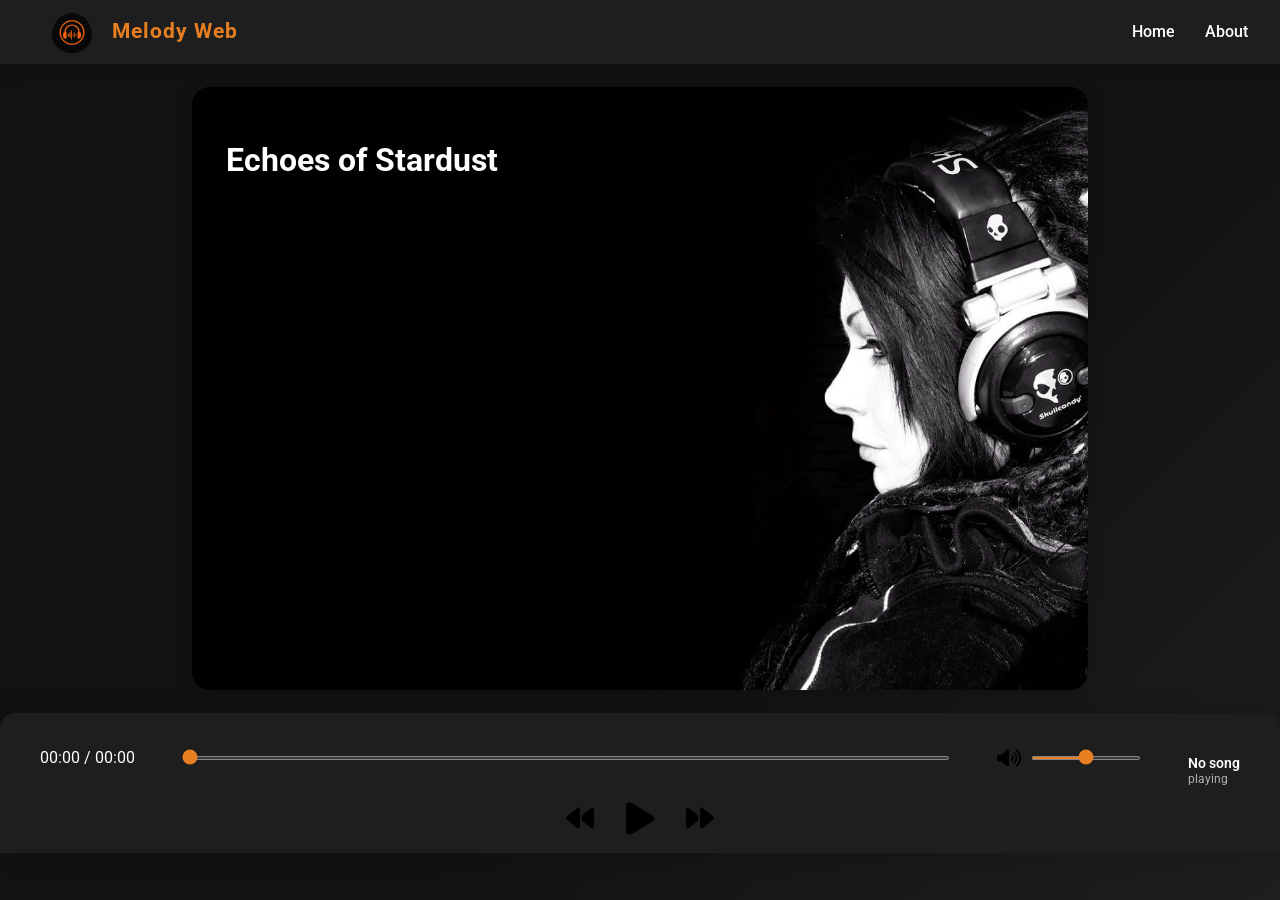
==== commit 0229f1e0: "Added Styling" ====
--- a/index.html
+++ b/index.html
@@ -4,12 +4,15 @@
 <head>
   <meta charset="UTF-8">
   <meta name="viewport" content="width=device-width, initial-scale=1.0">
+  <meta name="theme-color" content="#121212">
   <title>Melody Web</title>
   <link rel="stylesheet" href="styles/normalize.css">
-  <!-- <link rel="stylesheet" href="styles/style.css"> -->
   <link rel="stylesheet" href="styles/base.css">
   <link rel="stylesheet" href="styles/theme.css">
   <link rel="stylesheet" href="styles/responsive.css">
+  <link rel="manifest" href="manifest.json">
+  <link rel="apple-touch-icon" href="icons/icon.png">
+  <link rel="icon" href="icons/icon.png">
 </head>
 
 <body>
--- a/styles/theme.css
+++ b/styles/theme.css
@@ -11,6 +11,20 @@
   flex-wrap: wrap;
 }
 
+.nav-right {
+  margin-top: 0;
+  display: flex;
+  gap: 30px;
+  width: auto;
+  justify-content: flex-end;
+  align-items: center;
+}
+
+.nav-right a {
+  margin-right: 0;
+  font-size: 1rem;
+}
+
 .nav-left {
   display: flex;
   align-items: center;
@@ -20,7 +34,7 @@
 .nav-left img {
   width: 40px;
   margin-top: 7px;
-  margin-left: 40px;
+  margin-left: 20px;
   padding-bottom: 5px;
   border-radius: 50%;
 }
@@ -120,8 +134,12 @@
 }
 
 .songListIcon:hover {
-  filter: invert(1) sepia(1) hue-rotate(-20deg) saturate(5);
+  filter: brightness(0) invert(0.7) sepia(1) hue-rotate(-20deg) saturate(5) brightness(1.2);
   transform: scale(1.2);
+}
+
+.songListIcon.playing {
+  content: url("../icons/pause-solid.svg");
 }
 
 .likeIcon {
@@ -224,6 +242,8 @@
 
 .songInfo img {
   opacity: 0;
+  width: 40px;
+  height: 15px;
   transition: opacity 0.3s ease-in;
 }
 
@@ -301,3 +321,47 @@
   background: var(--accent);
   border-radius: 50%;
 }
+
+/* Add to theme.css */
+.mobile-touch-feedback {
+  transform: scale(0.95);
+  transition: transform 0.1s ease;
+}
+
+@media (max-width: 600px) {
+  .songItem:active,
+  .icons img:active,
+  .songListIcon:active,
+  .likeIcon:active {
+    transform: scale(0.95);
+    transition: transform 0.1s ease;
+  }
+  
+  /* Better hover states for mobile */
+  .songItem:hover {
+    transform: none; /* Remove scale on mobile */
+    background: var(--card-hover);
+  }
+}
+
+/* Add to theme.css */
+@media (max-width: 600px) {
+  button:focus,
+  input:focus,
+  .songItem:focus,
+  .icons img:focus {
+    outline: 2px solid var(--accent);
+    outline-offset: 2px;
+  }
+  
+  /* Ensure interactive elements are at least 44px */
+  .icons img,
+  .songListIcon,
+  .likeIcon,
+  .volumeIcon {
+    min-width: 44px;
+    min-height: 44px;
+    padding: 10px;
+    box-sizing: border-box;
+  }
+}
--- a/styles/responsive.css
+++ b/styles/responsive.css
@@ -15,7 +15,43 @@
 }
 
 @media (max-width: 600px) {
+  nav {
+    flex-direction: column;
+    align-items: center;
+    padding: 12px 0;
+  }
+  .nav-left p {
+    opacity: 0;
+  }
+
+  .nav-right {
+    gap: 16px;
+    margin-right: auto;
+  }
+  
+  .nav-right a {
+    padding: 8px 12px;
+    border-radius: 8px;
+    transition: background-color 0.2s;
+  }
+  
+  .nav-right a:hover {
+    background-color: var(--card-bg);
+  }
+
+    input[type="range"]::-moz-range-thumb {
+    height: 20px;
+    width: 20px;
+  }
+  
+  /* Larger track for easier touching */
+  input[type="range"] {
+    height: 8px;
+    padding: 10px 0;
+  }
+
   .bottom {
+    height: 150px;
     padding: 16px 10px;
     flex-direction: column;
   }
@@ -24,10 +60,12 @@
     flex-direction: column;
     align-items: center;
     gap: 12px;
+    padding: 0 16px;
   }
 
   .volume-controls,
   .songInfo {
+    opacity: 0;
     justify-content: center;
     align-items: center;
     text-align: center;
@@ -49,4 +87,46 @@
   .likeIcon.liked {
     box-shadow: none;
   }
+
+    .songName {
+    font-size: 0.95rem;
+    max-width: 140px; /* Increased from 90px */
+    line-height: 1.2;
+  }
+  
+  .songItem {
+    height: 60px; /* Slightly taller for better readability */
+    padding: 0 12px;
+  }
+
+    .controls-bar {
+    padding: 0 16px;
+    gap: 16px;
+  }
+  
+  .volume-controls {
+    order: 1;
+    width: 100%;
+    justify-content: center;
+    margin-top: 8px;
+  }
+  
+  .time-progress {
+    order: 2;
+    align-self: flex-start;
+  }
+  
+  #songBar {
+    order: 3;
+    width: 100%;
+    margin: 8px 0;
+  }
+  
+  .songInfo {
+    order: 4;
+    width: 100%;
+    text-align: center;
+    margin-top: 8px;
+  }
 }
+
